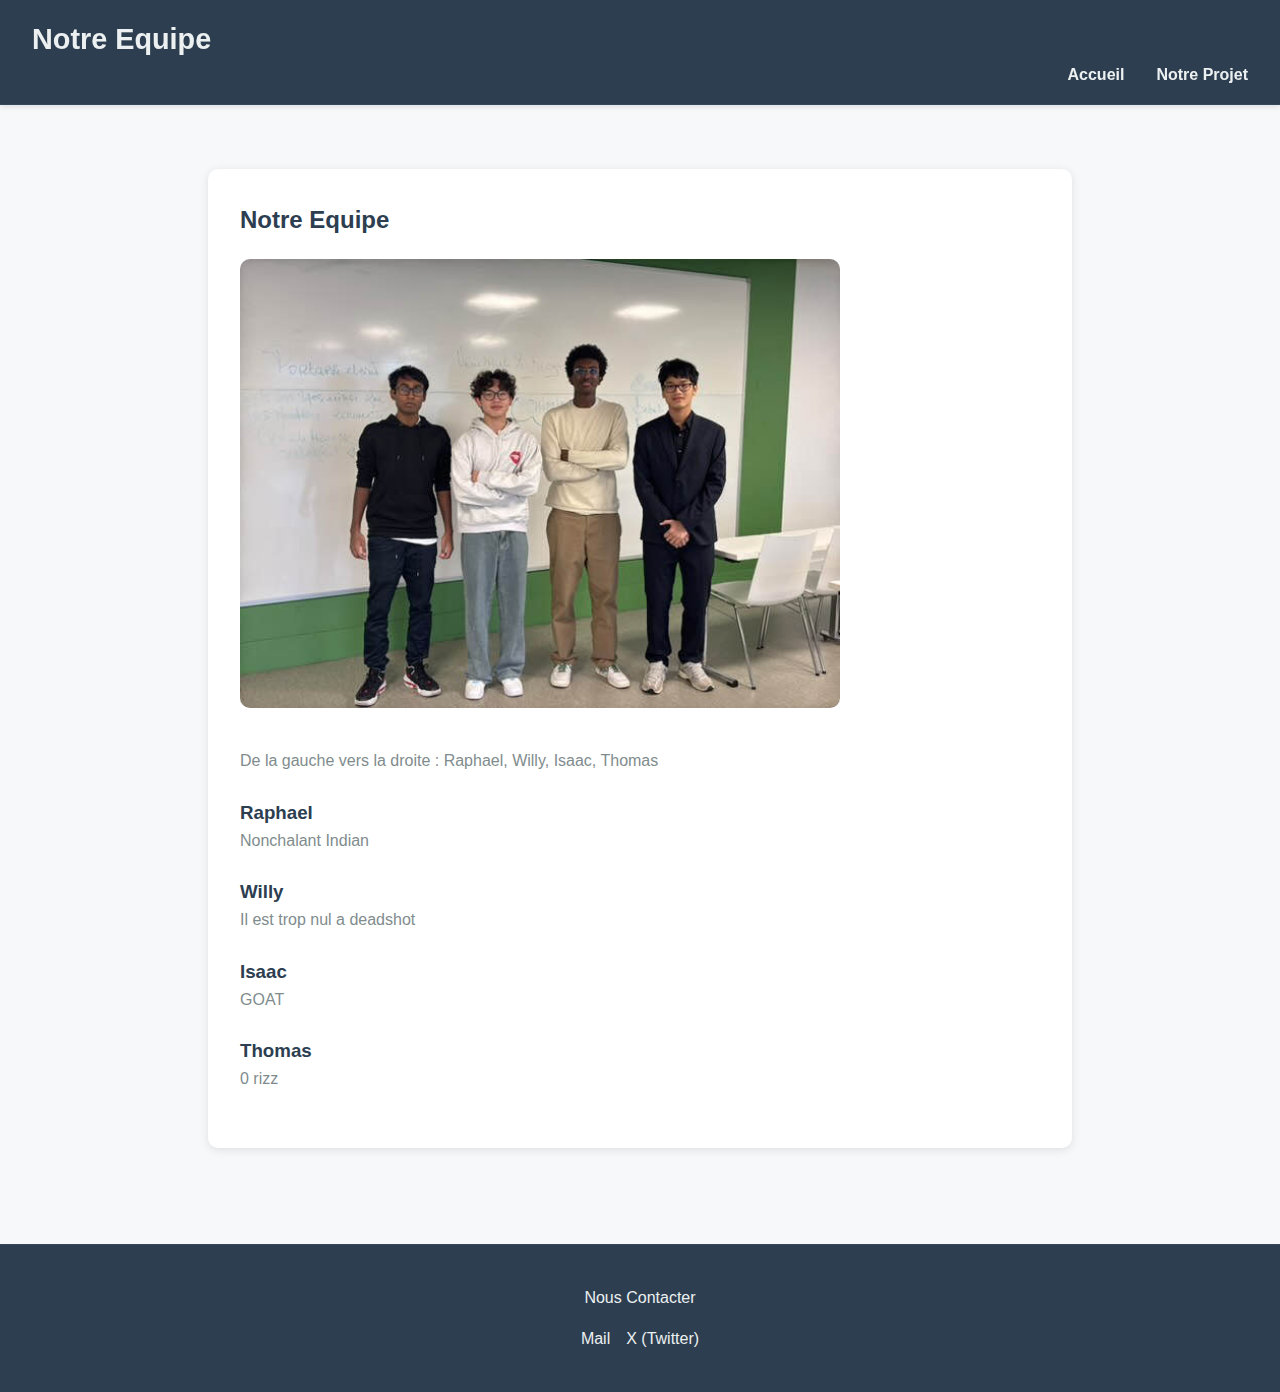
==== equipe.html @ bb25bba8 "first-commit" ====
<!DOCTYPE html>
<html lang="fr">

<head>
    <meta charset="UTF-8">
    <meta name="viewport" content="width=device-width, initial-scale=1.0">
    <title>Notre Equipe - Shigito Corp</title>
    <link rel="stylesheet" href="style.css">
    <link href="https://fonts.cdnfonts.com/css/public-pixel" rel="stylesheet">
</head>

<body>
    <header>
        <h1>Notre Equipe</h1>
        <nav>
            <ul>
                <li><a href="index.html">Accueil</a></li>
                <li><a href="projet.html">Notre Projet</a></li>
            </ul>
        </nav>
    </header>

    <main>
        <section class="card">
            <h2>Notre Equipe</h2>
            <div class="team-members"></div>
            <img src="team_photo.jpg" alt="Photo de l'equipe" class="team-photo" />
            <div class="team-member">
                <p>De la gauche vers la droite : Raphael, Willy, Isaac, Thomas</p>
            </div>
            <div class="team-member">
                    <h3>Raphael</h3>
                    <p>Nonchalant Indian</p>
                </div>
                <div class="team-member">
                    <h3>Willy</h3>
                    <p>Il est trop nul a deadshot</p>
                </div>
                <div class="team-member">
                    <h3>Isaac</h3>
                    <p>GOAT</p>
                </div>
                <div class="team-member">
                    <h3>Thomas</h3>
                    <p>0 rizz</p>
                </div>
            </div>
        </section>
    </main>

    <footer>
        <p>Nous Contacter</p>
        <nav>
            <ul>
                <li><a href="#">Mail</a></li>
                <li><a href="https://x.com/ShigitoC50228">X (Twitter)</a></li>
            </ul>
        </nav>
    </footer>
</body>

</html>
---- style.css ----
body {
    font-family: 'Public Pixel', sans-serif;
    margin: 0;
    padding: 0;
    line-height: 1.6;
    color: #333;
    background-color: #f7f8fa;
}

header {
    background: #2c3e50;
    border-bottom: 1px solid #34495e;
    padding: 1em 2em;
    position: sticky;
    top: 0;
    z-index: 1000;
    box-shadow: 0 2px 5px rgba(0, 0, 0, 0.1);
}

header h1 {
    margin: 0;
    font-size: 1.8em;
    color: #ecf0f1;
}

header nav ul {
    list-style: none;
    margin: 0;
    padding: 0;
    display: flex;
    justify-content: flex-end;
    gap: 2em;
}

header nav ul li {
    display: inline;
}

header nav ul li a {
    text-decoration: none;
    color: #ecf0f1;
    font-weight: bold;
}

header nav ul li a:hover {
    text-decoration: underline;
}

main {
    margin: 0;
    padding: 2em;
}

#hero {
    text-align: center;
    padding: 3em 1em; /* Réduit le padding */
    background: #2c3e50; /* Couleur de fond unie */
    color: #ecf0f1; /* Couleur du texte */
    border-radius: 10px; /* Bordures arrondies */
    max-width: 800px; /* Réduit la largeur maximale */
    margin: 2em auto; /* Centrage */
    box-shadow: 0 4px 8px rgba(0, 0, 0, 0.2); /* Ombre légère */
}

#hero h2 span {
    color: #e74c3c; /* Couleur d'accent pour "Shigito Corp" */
}

.hero-cover {
    max-width: 250px; /* Réduit la taille de la jaquette */
    border-radius: 10px;
    margin-bottom: 1em;
}

#hero p {
    font-size: 0.9em; /* Réduit la taille du texte */
    line-height: 1.4; /* Espacement des lignes */
    margin: 1em 0; /* Marge autour du texte */
}
.card {
    background: white;
    margin: 2em auto;
    padding: 2em;
    border-radius: 10px;
    box-shadow: 0 2px 10px rgba(0, 0, 0, 0.1);
    max-width: 800px;
}

.card h2 {
    margin-top: 0;
    color: #2c3e50;
}

.card ul {
    padding: 0;
    list-style: none;
}

.card ul li {
    margin-bottom: 1em;
}

.team-photo {
    width: 100%;
    max-width: 600px;
    border-radius: 10px;
    margin-bottom: 2em;
}

.team-members {
    text-align: left;
}

.team-member {
    margin-bottom: 1.5em;
}

.team-member h3 {
    margin: 0;
    color: #2c3e50;
}

.team-member p {
    margin: 0;
    color: #7f8c8d;
}

footer {
    text-align: center;
    padding: 1.5em;
    background: #2c3e50;
    border-top: 1px solid #34495e;
    margin-top: 2em;
    color: #ecf0f1;
}

footer nav ul {
    list-style: none;
    padding: 0;
    display: flex;
    justify-content: center;
    gap: 1em;
}

footer nav ul li a {
    text-decoration: none;
    color: #ecf0f1;
}

/* Styles pour le slider */
#slider-section {
    margin: 2em 0;
}

.slider {
    position: relative;
    width: 100%;
    max-width: 800px;
    margin: 0 auto;
    overflow: hidden;
    border-radius: 10px;
    box-shadow: 0 4px 8px rgba(0, 0, 0, 0.2);
}

.slides {
    display: flex;
    transition: transform 0.5s ease-in-out;
}

.slide {
    min-width: 100%;
    box-sizing: border-box;
}

.slide img {
    width: 100%;
    display: block;
}

.prev, .next {
    position: absolute;
    top: 50%;
    transform: translateY(-50%);
    background-color: rgba(0, 0, 0, 0.5);
    color: white;
    border: none;
    padding: 10px;
    cursor: pointer;
    border-radius: 50%;
    font-size: 18px;
}

.prev:hover, .next:hover {
    background-color: rgba(0, 0, 0, 0.8);
}

.prev {
    left: 10px;
}

.next {
    right: 10px;
}
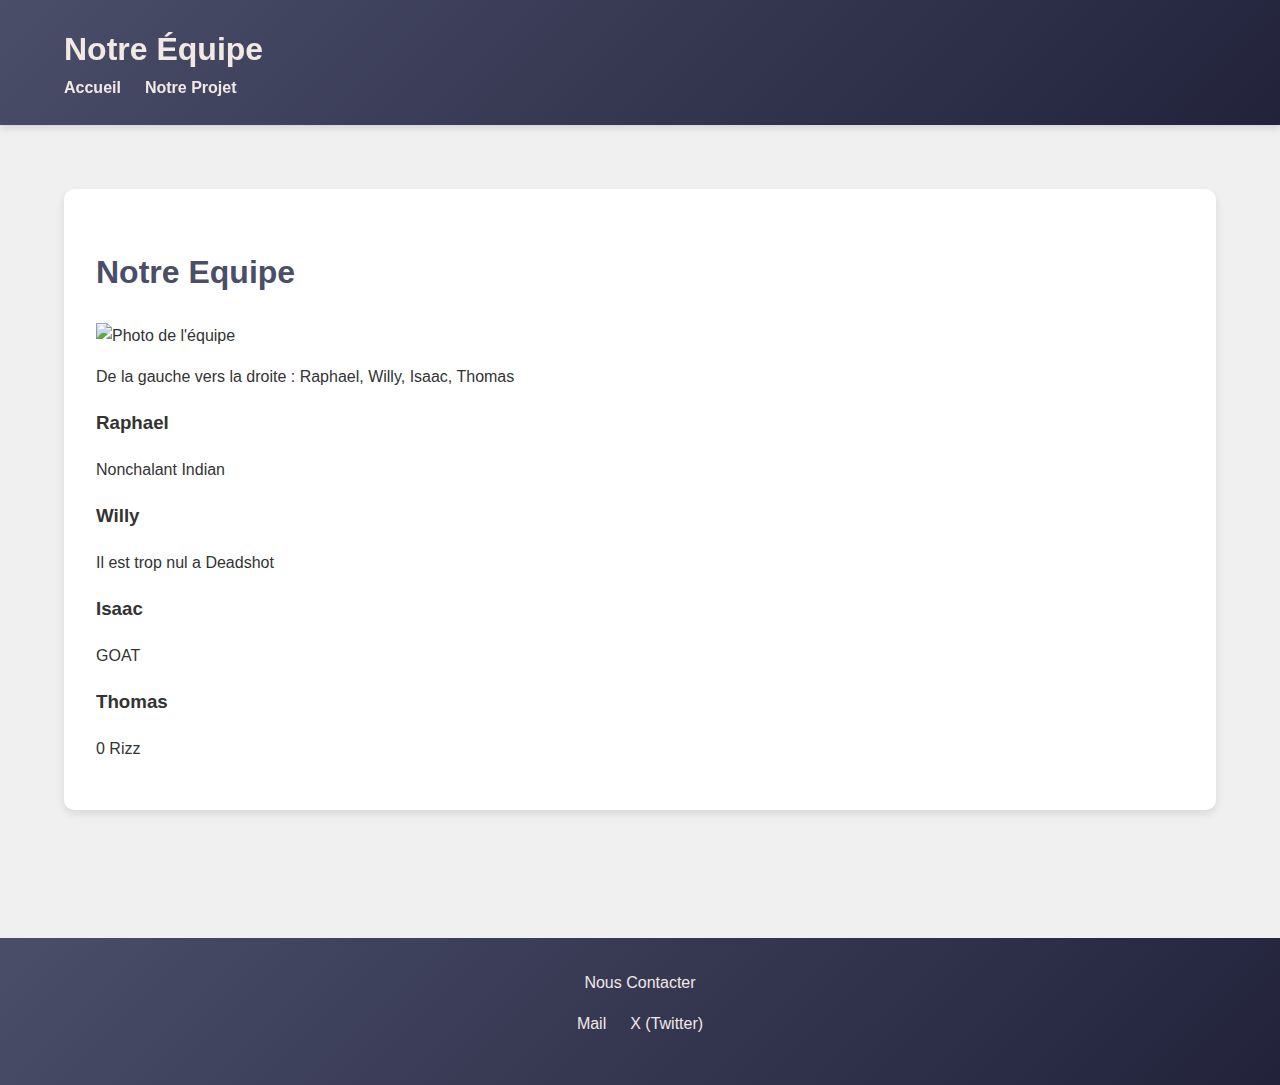
==== commit 1ede9e11: "finalB3" ====
--- a/equipe.html
+++ b/equipe.html
@@ -4,59 +4,70 @@
 <head>
     <meta charset="UTF-8">
     <meta name="viewport" content="width=device-width, initial-scale=1.0">
-    <title>Notre Equipe - Shigito Corp</title>
+    <title>Notre Équipe - Shigito Corp</title>
+    <link href="https://fonts.cdnfonts.com/css/public-pixel" rel="stylesheet">
     <link rel="stylesheet" href="style.css">
-    <link href="https://fonts.cdnfonts.com/css/public-pixel" rel="stylesheet">
 </head>
 
 <body>
-    <header>
-        <h1>Notre Equipe</h1>
-        <nav>
-            <ul>
-                <li><a href="index.html">Accueil</a></li>
-                <li><a href="projet.html">Notre Projet</a></li>
-            </ul>
-        </nav>
+    <!-- Header -->
+    <header class="header">
+        <div class="container">
+            <h1 class="logo">Notre Équipe</h1>
+            <nav class="nav">
+                <ul class="nav-list">
+                    <li><a href="index.html" class="nav-link">Accueil</a></li>
+                    <li><a href="projet.html" class="nav-link">Notre Projet</a></li>
+                </ul>
+            </nav>
+        </div>
     </header>
 
-    <main>
-        <section class="card">
-            <h2>Notre Equipe</h2>
-            <div class="team-members"></div>
-            <img src="team_photo.jpg" alt="Photo de l'equipe" class="team-photo" />
-            <div class="team-member">
-                <p>De la gauche vers la droite : Raphael, Willy, Isaac, Thomas</p>
-            </div>
-            <div class="team-member">
-                    <h3>Raphael</h3>
-                    <p>Nonchalant Indian</p>
+    <!-- Team Section -->
+    <main class="team">
+        <div class="container">
+            <section class="card">
+                <h2 class="card-title">Notre Equipe</h2>
+                <img src="Images/team_photo.jpg" alt="Photo de l'équipe" class="team-photo" />
+                <p class="team-description">De la gauche vers la droite : Raphael, Willy, Isaac, Thomas</p>
+
+                <!-- Team Members -->
+                <div class="team-members">
+                    <div class="team-member">
+                        <h3 class="member-name">Raphael</h3>
+                        <p class="member-role">Nonchalant Indian</p>
+                    </div>
+                    <div class="team-member">
+                        <h3 class="member-name">Willy</h3>
+                        <p class="member-role">Il est trop nul a Deadshot</p>
+                    </div>
+                    <div class="team-member">
+                        <h3 class="member-name">Isaac</h3>
+                        <p class="member-role">GOAT</p>
+                    </div>
+                    <div class="team-member">
+                        <h3 class="member-name">Thomas</h3>
+                        <p class="member-role">0 Rizz</p>
+                    </div>
                 </div>
-                <div class="team-member">
-                    <h3>Willy</h3>
-                    <p>Il est trop nul a deadshot</p>
-                </div>
-                <div class="team-member">
-                    <h3>Isaac</h3>
-                    <p>GOAT</p>
-                </div>
-                <div class="team-member">
-                    <h3>Thomas</h3>
-                    <p>0 rizz</p>
-                </div>
-            </div>
-        </section>
+            </section>
+        </div>
     </main>
 
-    <footer>
-        <p>Nous Contacter</p>
-        <nav>
-            <ul>
-                <li><a href="#">Mail</a></li>
-                <li><a href="https://x.com/ShigitoC50228">X (Twitter)</a></li>
-            </ul>
-        </nav>
+    <!-- Footer -->
+    <footer class="footer">
+        <div class="container">
+            <p class="footer-text">Nous Contacter</p>
+            <nav class="footer-nav">
+                <ul class="footer-list">
+                    <li><a href="#" class="footer-link">Mail</a></li>
+                    <li><a href="https://x.com/ShigitoC50228" class="footer-link">X (Twitter)</a></li>
+                </ul>
+            </nav>
+        </div>
     </footer>
+
+    <script src="javascript.js"></script>
 </body>
 
 </html>--- a/style.css
+++ b/style.css
@@ -1,160 +1,92 @@
+/* General Styles */
 body {
     font-family: 'Public Pixel', sans-serif;
     margin: 0;
     padding: 0;
     line-height: 1.6;
-    color: #333;
-    background-color: #f7f8fa;
-}
-
-header {
-    background: #2c3e50;
-    border-bottom: 1px solid #34495e;
-    padding: 1em 2em;
+    color: #333; /* Texte principal */
+    background-color: #f0f0f0; /* Fond légèrement gris */
+}
+
+.container {
+    width: 90%;
+    max-width: 1200px;
+    margin: 0 auto;
+}
+
+/* Header */
+.header {
+    background: linear-gradient(135deg, #4a4e69, #22223b); /* Dégradé de bleu foncé */
+    padding: 1.5rem 0;
     position: sticky;
     top: 0;
     z-index: 1000;
-    box-shadow: 0 2px 5px rgba(0, 0, 0, 0.1);
-}
-
-header h1 {
+    box-shadow: 0 4px 6px rgba(0, 0, 0, 0.1);
+}
+
+.logo {
+    font-size: 2rem;
+    color: #f2e9e4; /* Beige clair */
     margin: 0;
-    font-size: 1.8em;
-    color: #ecf0f1;
-}
-
-header nav ul {
+}
+
+.nav-list {
     list-style: none;
     margin: 0;
     padding: 0;
     display: flex;
-    justify-content: flex-end;
-    gap: 2em;
-}
-
-header nav ul li {
-    display: inline;
-}
-
-header nav ul li a {
+    gap: 1.5rem;
+}
+
+.nav-link {
     text-decoration: none;
-    color: #ecf0f1;
+    color: #f2e9e4; /* Beige clair */
     font-weight: bold;
-}
-
-header nav ul li a:hover {
-    text-decoration: underline;
-}
-
-main {
-    margin: 0;
-    padding: 2em;
-}
-
-#hero {
+    transition: color 0.3s ease;
+}
+
+.nav-link:hover {
+    color: #c9ada7; /* Beige rosé */
+}
+
+/* Hero Section */
+.hero {
     text-align: center;
-    padding: 3em 1em; /* Réduit le padding */
-    background: #2c3e50; /* Couleur de fond unie */
-    color: #ecf0f1; /* Couleur du texte */
-    border-radius: 10px; /* Bordures arrondies */
-    max-width: 800px; /* Réduit la largeur maximale */
-    margin: 2em auto; /* Centrage */
-    box-shadow: 0 4px 8px rgba(0, 0, 0, 0.2); /* Ombre légère */
-}
-
-#hero h2 span {
-    color: #e74c3c; /* Couleur d'accent pour "Shigito Corp" */
+    padding: 4rem 0;
+    background: linear-gradient(135deg, #4a4e69, #22223b); /* Dégradé de bleu foncé */
+    color: #f2e9e4; /* Beige clair */
+    margin-bottom: 2rem;
 }
 
 .hero-cover {
-    max-width: 250px; /* Réduit la taille de la jaquette */
+    max-width: 250px;
     border-radius: 10px;
-    margin-bottom: 1em;
-}
-
-#hero p {
-    font-size: 0.9em; /* Réduit la taille du texte */
-    line-height: 1.4; /* Espacement des lignes */
-    margin: 1em 0; /* Marge autour du texte */
-}
-.card {
-    background: white;
-    margin: 2em auto;
-    padding: 2em;
-    border-radius: 10px;
-    box-shadow: 0 2px 10px rgba(0, 0, 0, 0.1);
+    margin-bottom: 1.5rem;
+    box-shadow: 0 4px 8px rgba(0, 0, 0, 0.2);
+}
+
+.hero-title {
+    font-size: 2.5rem;
+    margin-bottom: 1rem;
+}
+
+.hero-title span {
+    color: #9a8c98; /* Mauve clair */
+}
+
+.hero-description {
+    font-size: 1.1rem;
     max-width: 800px;
-}
-
-.card h2 {
-    margin-top: 0;
-    color: #2c3e50;
-}
-
-.card ul {
-    padding: 0;
-    list-style: none;
-}
-
-.card ul li {
-    margin-bottom: 1em;
-}
-
-.team-photo {
-    width: 100%;
-    max-width: 600px;
-    border-radius: 10px;
-    margin-bottom: 2em;
-}
-
-.team-members {
-    text-align: left;
-}
-
-.team-member {
-    margin-bottom: 1.5em;
-}
-
-.team-member h3 {
-    margin: 0;
-    color: #2c3e50;
-}
-
-.team-member p {
-    margin: 0;
-    color: #7f8c8d;
-}
-
-footer {
-    text-align: center;
-    padding: 1.5em;
-    background: #2c3e50;
-    border-top: 1px solid #34495e;
-    margin-top: 2em;
-    color: #ecf0f1;
-}
-
-footer nav ul {
-    list-style: none;
-    padding: 0;
-    display: flex;
-    justify-content: center;
-    gap: 1em;
-}
-
-footer nav ul li a {
-    text-decoration: none;
-    color: #ecf0f1;
-}
-
-/* Styles pour le slider */
-#slider-section {
-    margin: 2em 0;
+    margin: 0 auto;
+}
+
+/* Slider Section */
+.slider-section {
+    margin: 2rem 0;
 }
 
 .slider {
     position: relative;
-    width: 100%;
     max-width: 800px;
     margin: 0 auto;
     overflow: hidden;
@@ -172,26 +104,27 @@
     box-sizing: border-box;
 }
 
-.slide img {
+.slide img, .slide video {
     width: 100%;
     display: block;
 }
 
-.prev, .next {
+.slider-button {
     position: absolute;
     top: 50%;
     transform: translateY(-50%);
-    background-color: rgba(0, 0, 0, 0.5);
+    background-color: rgba(74, 78, 105, 0.7); /* Bleu foncé semi-transparent */
     color: white;
     border: none;
     padding: 10px;
     cursor: pointer;
     border-radius: 50%;
     font-size: 18px;
-}
-
-.prev:hover, .next:hover {
-    background-color: rgba(0, 0, 0, 0.8);
+    transition: background-color 0.3s ease;
+}
+
+.slider-button:hover {
+    background-color: rgba(34, 34, 59, 0.9); /* Bleu foncé plus opaque */
 }
 
 .prev {
@@ -201,3 +134,172 @@
 .next {
     right: 10px;
 }
+
+/* Footer */
+.footer {
+    background: linear-gradient(135deg, #4a4e69, #22223b); /* Dégradé de bleu foncé */
+    color: #f2e9e4; /* Beige clair */
+    text-align: center;
+    padding: 2rem 0;
+    margin-top: 2rem;
+}
+
+.footer-text {
+    margin: 0;
+}
+
+.footer-list {
+    list-style: none;
+    padding: 0;
+    display: flex;
+    justify-content: center;
+    gap: 1.5rem;
+    margin-top: 1rem;
+}
+
+.footer-link {
+    text-decoration: none;
+    color: #f2e9e4; /* Beige clair */
+    transition: color 0.3s ease;
+}
+
+.footer-link:hover {
+    color: #c9ada7; /* Beige rosé */
+}
+
+/* Team Section */
+.team {
+    padding: 4rem 0;
+}
+
+.card {
+    background: white;
+    padding: 2rem;
+    border-radius: 10px;
+    box-shadow: 0 4px 8px rgba(0, 0, 0, 0.1);
+    margin-bottom: 2rem;
+    transition: transform 0.3s ease, box-shadow 0.3s ease;
+}
+
+.card:hover {
+    transform: translateY(-5px);
+    box-shadow: 0 6px 12px rgba(74, 78, 105, 0.2); /* Ombre bleu foncé */
+}
+
+.card-title {
+    font-size: 2rem;
+    color: #4a4e69; /* Bleu foncé */
+    margin-bottom: 1.5rem;
+}
+
+.card-description {
+    font-size: 1.1rem;
+    color: #7f8c8d; /* Gris foncé */
+    line-height: 1.6;
+}
+
+.features-list {
+    list-style: none;
+    padding: 0;
+}
+
+.feature-item {
+    background: #f7f8fa; /* Gris clair */
+    padding: 1rem;
+    border-radius: 8px;
+    margin-bottom: 1rem;
+    font-size: 1rem;
+    color: #333; /* Texte principal */
+    transition: transform 0.3s ease, box-shadow 0.3s ease;
+}
+
+.feature-item:hover {
+    transform: translateY(-3px);
+    box-shadow: 0 4px 6px rgba(74, 78, 105, 0.1); /* Ombre bleu foncé */
+}
+
+.feature-item strong {
+    color: #4a4e69; /* Bleu foncé */
+}
+/* Update Section */
+.update {
+    padding: 4rem 0;
+}
+
+.post-update {
+    margin-bottom: 3rem;
+}
+
+.update-form {
+    display: flex;
+    flex-direction: column;
+    gap: 1rem;
+}
+
+.update-input {
+    width: 100%;
+    padding: 1rem;
+    border: 2px solid #4a4e69; /* Bleu foncé */
+    border-radius: 8px;
+    font-family: 'Public Pixel', sans-serif;
+    font-size: 1rem;
+    color: #333;
+    background-color: #f2e9e4; /* Beige clair */
+    resize: vertical;
+    min-height: 150px;
+}
+
+.update-input::placeholder {
+    color: #7f8c8d; /* Gris foncé */
+}
+
+.update-button {
+    padding: 0.75rem 1.5rem;
+    background-color: #4a4e69; /* Bleu foncé */
+    color: #f2e9e4; /* Beige clair */
+    border: none;
+    border-radius: 8px;
+    font-family: 'Public Pixel', sans-serif;
+    font-size: 1rem;
+    cursor: pointer;
+    transition: background-color 0.3s ease;
+}
+
+.update-button:hover {
+    background-color: #22223b; /* Bleu foncé plus sombre */
+}
+
+.updates-list {
+    margin-top: 2rem;
+}
+
+.updates-container {
+    display: flex;
+    flex-direction: column;
+    gap: 1.5rem;
+}
+
+.update-item {
+    background: white;
+    padding: 1.5rem;
+    border-radius: 8px;
+    box-shadow: 0 4px 8px rgba(0, 0, 0, 0.1);
+    transition: transform 0.3s ease, box-shadow 0.3s ease;
+}
+
+.update-item:hover {
+    transform: translateY(-5px);
+    box-shadow: 0 6px 12px rgba(74, 78, 105, 0.2); /* Ombre bleu foncé */
+}
+
+.update-content {
+    font-size: 1rem;
+    color: #333;
+    line-height: 1.6;
+}
+
+.update-date {
+    font-size: 0.875rem;
+    color: #7f8c8d; /* Gris foncé */
+    margin-top: 0.5rem;
+}